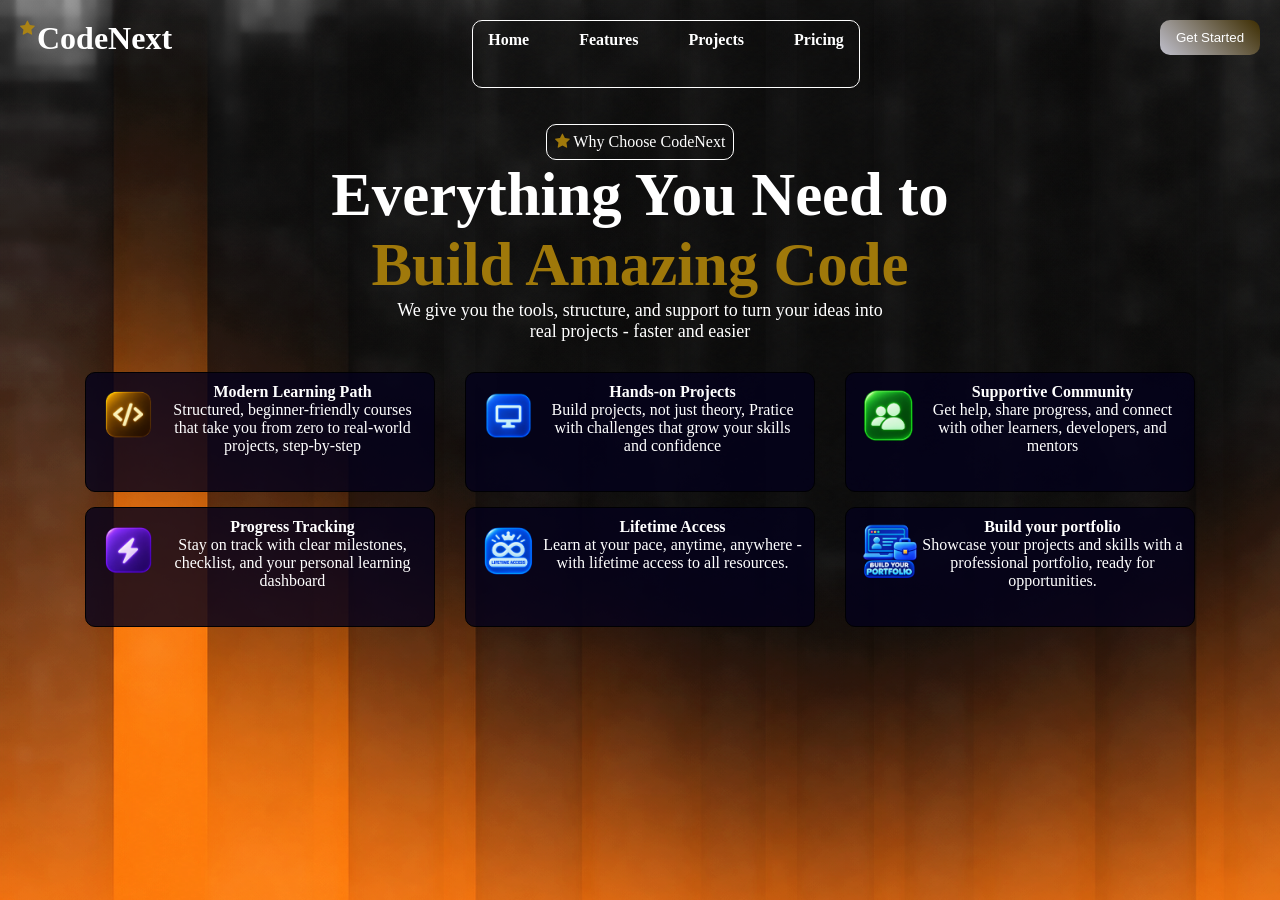
==== feature.html @ 4e63ffae "Update features section" ====
<!DOCTYPE html>
<html lang="en">
<head>
    <meta charset="UTF-8">
    <meta name="viewport" content="width=device-width, initial-scale=1.0">
    <title>Feature</title>
    <link rel="stylesheet" href="https://cdnjs.cloudflare.com/ajax/libs/font-awesome/4.7.0/css/font-awesome.min.css">
    <link rel="stylesheet" href="style1.css">
</head>
<body>
    <div class="container">
        <div class="content">
            <div class="header">
                <div class="left">
                    <i class="fa fa-star" aria-hidden="true"></i><h1>CodeNext</h1>
                </div>
                <div class="middle">
                    <ul>
                        <li><a href="index.html">Home</a></li>
                        <li><a href="feature.html">Features</a></li>
                        <li><a href="#projects">Projects</a></li>
                        <li><a href="#Pricing">Pricing</a></li>
                    </ul>
                </div>
                <div class="right">
                    <button>Get Started</button>
                </div>
            </div>
            <div class="main">
                <div class="top">
                    <span id="design"><i class="fa fa-star" aria-hidden="true"></i> Why Choose CodeNext</span>
                    <div class="heading"><h1>Everything You Need to <span class="design">Build Amazing Code</span></h1></div>
                    <p>We give you the tools, structure, and support to turn your ideas into real projects - faster and easier</p>
                </div>
                <div class="middle">
                    <div class="first">
                        <div class="one">
                            <img src="/img/ico1.png" height="65px" alt="">
                            <div class="in">
                                <h4>Modern Learning Path</h4>
                                <p>Structured, beginner-friendly courses that take you from zero to real-world projects, step-by-step</p>
                            </div>
                        </div>
                        <div class="two">
                            <img src="/img/ico2.png" height="65px" alt="">
                            <div class="in">
                                <h4>Hands-on Projects</h4>
                                <p>Build projects, not just theory, Pratice with challenges that grow your skills and confidence</p>
                            </div>
                        </div>
                        <div class="three">
                            <img src="/img/ico3.png" height="65px" alt="">
                            <div class="in">
                                <h4>Supportive Community</h4>
                                <p>Get help, share progress, and connect with other learners, developers, and mentors</p>
                            </div>
                        </div>
                    </div>
                    <div class="second">
                        <div class="four">
                            <img src="/img/ico4.png" height="65px" alt="">
                            <div class="in">
                                <h4>Progress Tracking</h4>
                                <p>Stay on track with clear milestones, checklist, and your personal learning dashboard</p>
                            </div>
                        </div>
                        <div class="five">
                            <img src="/img/ico5.png" height="65px" alt="">
                            <div class="in">
                                <h4>Lifetime Access</h4>
                                <p>Learn at your pace, anytime, anywhere - with lifetime access to all resources.</p>
                            </div>
                        </div>
                        <div class="six"><img src="/img/ico6.png" height="65px" alt="">
                            <div class="in">
                                <h4>Build your portfolio</h4>
                                <p>Showcase your projects and skills with a professional portfolio, ready for opportunities.</p>
                            </div></div>
                    </div>
                </div>
                <div class="bottom"></div>
            </div>
        </div>
    </div>
</body>
</html>
---- style1.css ----
*{
    margin: 0%;
    padding: 0%;
    box-sizing: border-box;
}
html{
    background-image: url(/img/background.png);
}
.header{
    display: flex;
    justify-content: space-between;
    padding: 20px;
    width: 100%;
    position: fixed;
    top: 0;
    left: 0;
    right: 0;
    height: 12vh;
}
.header .left{
    display: flex;
    gap: 2px;
    color: white;
}
.header .left i{
    color: rgba(185, 139, 10, 0.849);
}
.header .left h1{
    cursor: pointer;
}
.header .middle{
    border: 1px solid white;
    border-radius: 10px;
    padding: 10px;
}
.header .middle ul{
    display: flex;
    gap: 50px;
    margin-left: 5px;
    margin-right: 5px;
}
.header .middle ul li{
    list-style: none;
}
.header .middle ul li a {
    text-decoration: none;
    color: white;
    cursor: pointer;
    font-weight: bold;
    transition: all 0.3s ease-in-out;
}
.header .middle ul li a:hover {
    color: rgba(185, 139, 10, 0.849);
}
.header .right button{
    height: 35px;
    width: 100px;
    border-radius: 10px;
    border: none;
    background: linear-gradient(45deg, rgb(191, 191, 204), rgb(61, 45, 1));
    cursor: pointer;
    transition: all 3ms ease-in-out;
    color: white;
}
.header .right button:hover{
    background: linear-gradient(45deg, rgb(53, 39, 1), rgb(243, 243, 245));
    scale: 1.05;
}
#design{
    border: 1px solid white;
    border-radius: 10px;
    padding: 8px;
    margin-top: 10px;
}
#design i{
    color: rgba(185, 139, 10, 0.849);
}
.main{
    margin-top: 12vh;
    display: flex;
    flex-direction: column;
    justify-content: center;
    align-items: center;
    width: 100%;
    color: white;
    padding: 6px;
}
.main .top{
    display: flex;
    flex-direction: column;
    align-items: center;
    width: 650px;
}
.top .heading h1{
    font-size: 3.8em;
    text-align: center;
}
.design{
    color: rgba(185, 139, 10, 0.849);
}
.main .top p{
    font-size: 18px;
    text-align: center;
    width: 500px;
}
.middle{
    display: flex;
    flex-direction: column;
}
.middle .first{
    margin-top: 30px;
    display: flex;
    gap: 30px;
    align-items: center;
    justify-content: center;
}
.middle .first .one, .middle .first .two, .middle .first .three{
    border: 1px solid rgb(0, 0, 3);
    width: 350px;
    height: 120px;
    border-radius: 10px;
    background-color: rgba(3, 1, 27,0.8);
    display: flex;
    text-align: center;
    padding: 10px;
    cursor: pointer;
    transition: 3ms all ease-in-out;
}
.middle .first .one:hover, .middle .first .two:hover, .middle .first .three:hover{
    scale: 1.05;
}
.middle .second{
    display: flex;
    gap: 30px;
    align-items: center;
    justify-content: center;
    margin-top: 15px;
}
.middle .second .four, .middle .second .five, .middle .second .six{
    border: 1px solid rgb(0, 0, 3);
    width: 350px;
    height: 120px;
    border-radius: 10px;
    background-color: rgba(3, 1, 27,0.8);
    display: flex;
    text-align: center;
    padding: 10px;
    cursor: pointer;
}
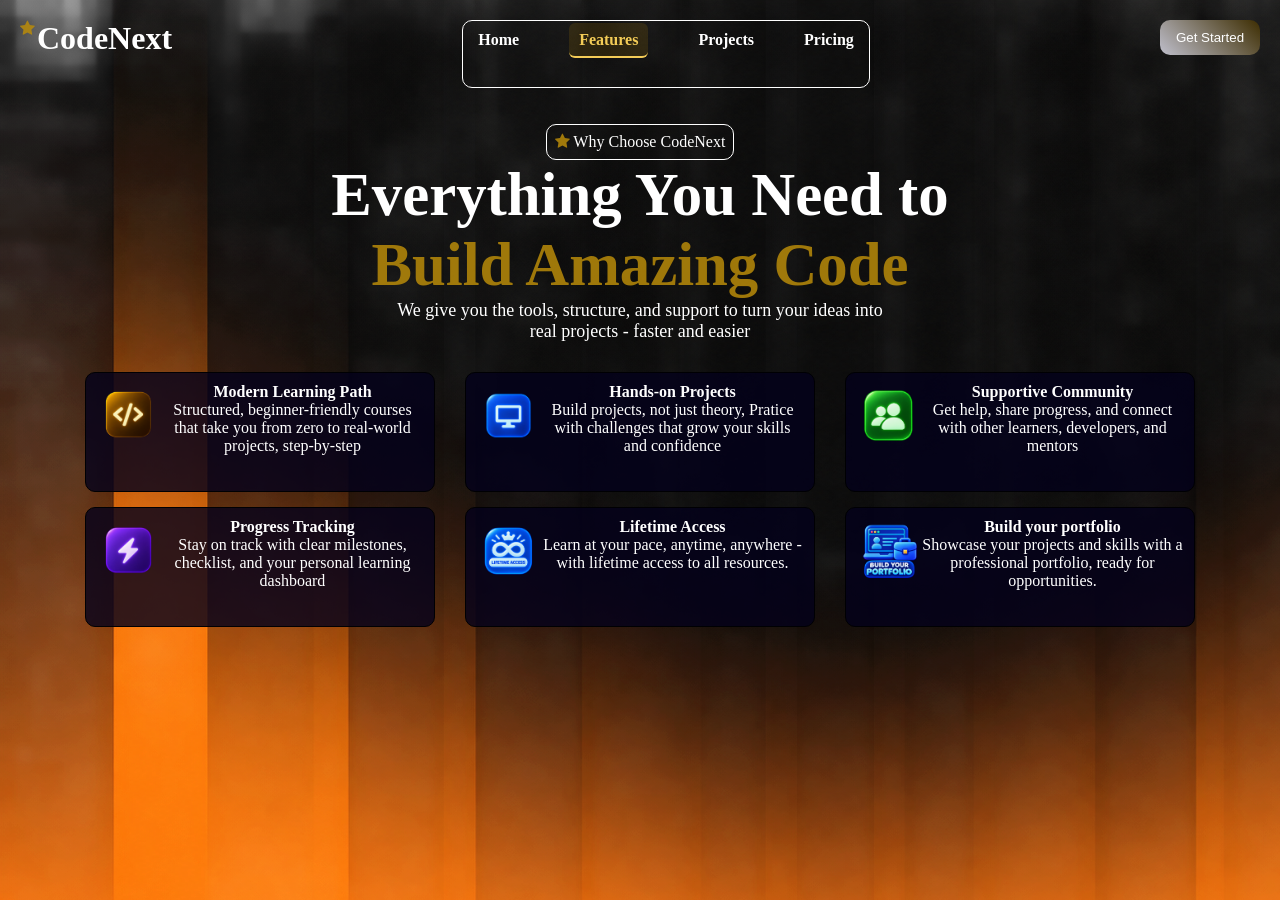
==== commit c88dbeb1: "made the active state" ====
--- a/feature.html
+++ b/feature.html
@@ -1,86 +1,121 @@
-<!DOCTYPE html>
+<!doctype html>
 <html lang="en">
-<head>
-    <meta charset="UTF-8">
-    <meta name="viewport" content="width=device-width, initial-scale=1.0">
-    <title>Feature</title>
-    <link rel="stylesheet" href="https://cdnjs.cloudflare.com/ajax/libs/font-awesome/4.7.0/css/font-awesome.min.css">
-    <link rel="stylesheet" href="style1.css">
-</head>
-<body>
+  <head>
+    <meta charset="UTF-8" />
+    <meta name="viewport" content="width=device-width, initial-scale=1.0" />
+    <title>CodeNext</title>
+    <link
+      rel="stylesheet"
+      href="https://cdnjs.cloudflare.com/ajax/libs/font-awesome/4.7.0/css/font-awesome.min.css"
+    />
+    <link rel="stylesheet" href="feature.css" />
+  </head>
+  <body>
     <div class="container">
-        <div class="content">
-            <div class="header">
-                <div class="left">
-                    <i class="fa fa-star" aria-hidden="true"></i><h1>CodeNext</h1>
+      <div class="content">
+        <div class="header">
+          <div class="left">
+            <i class="fa fa-star" aria-hidden="true"></i>
+            <h1>CodeNext</h1>
+          </div>
+          <div class="middle">
+            <ul>
+              <li><a href="index.html">Home</a></li>
+              <li><a href="feature.html" class="active">Features</a></li>
+              <li><a href="#projects">Projects</a></li>
+              <li><a href="#Pricing">Pricing</a></li>
+            </ul>
+          </div>
+          <div class="right">
+            <button>Get Started</button>
+          </div>
+        </div>
+        <div class="main">
+          <div class="top">
+            <span id="design"
+              ><i class="fa fa-star" aria-hidden="true"></i> Why Choose
+              CodeNext</span
+            >
+            <div class="heading">
+              <h1>
+                Everything You Need to
+                <span class="design">Build Amazing Code</span>
+              </h1>
+            </div>
+            <p>
+              We give you the tools, structure, and support to turn your ideas
+              into real projects - faster and easier
+            </p>
+          </div>
+          <div class="middle">
+            <div class="first">
+              <div class="one">
+                <img src="/img/ico1.png" height="65px" alt="" />
+                <div class="in">
+                  <h4>Modern Learning Path</h4>
+                  <p>
+                    Structured, beginner-friendly courses that take you from
+                    zero to real-world projects, step-by-step
+                  </p>
                 </div>
-                <div class="middle">
-                    <ul>
-                        <li><a href="index.html">Home</a></li>
-                        <li><a href="feature.html">Features</a></li>
-                        <li><a href="#projects">Projects</a></li>
-                        <li><a href="#Pricing">Pricing</a></li>
-                    </ul>
+              </div>
+              <div class="two">
+                <img src="/img/ico2.png" height="65px" alt="" />
+                <div class="in">
+                  <h4>Hands-on Projects</h4>
+                  <p>
+                    Build projects, not just theory, Pratice with challenges
+                    that grow your skills and confidence
+                  </p>
                 </div>
-                <div class="right">
-                    <button>Get Started</button>
+              </div>
+              <div class="three">
+                <img src="/img/ico3.png" height="65px" alt="" />
+                <div class="in">
+                  <h4>Supportive Community</h4>
+                  <p>
+                    Get help, share progress, and connect with other learners,
+                    developers, and mentors
+                  </p>
                 </div>
+              </div>
             </div>
-            <div class="main">
-                <div class="top">
-                    <span id="design"><i class="fa fa-star" aria-hidden="true"></i> Why Choose CodeNext</span>
-                    <div class="heading"><h1>Everything You Need to <span class="design">Build Amazing Code</span></h1></div>
-                    <p>We give you the tools, structure, and support to turn your ideas into real projects - faster and easier</p>
+            <div class="second">
+              <div class="four">
+                <img src="/img/ico4.png" height="65px" alt="" />
+                <div class="in">
+                  <h4>Progress Tracking</h4>
+                  <p>
+                    Stay on track with clear milestones, checklist, and your
+                    personal learning dashboard
+                  </p>
                 </div>
-                <div class="middle">
-                    <div class="first">
-                        <div class="one">
-                            <img src="/img/ico1.png" height="65px" alt="">
-                            <div class="in">
-                                <h4>Modern Learning Path</h4>
-                                <p>Structured, beginner-friendly courses that take you from zero to real-world projects, step-by-step</p>
-                            </div>
-                        </div>
-                        <div class="two">
-                            <img src="/img/ico2.png" height="65px" alt="">
-                            <div class="in">
-                                <h4>Hands-on Projects</h4>
-                                <p>Build projects, not just theory, Pratice with challenges that grow your skills and confidence</p>
-                            </div>
-                        </div>
-                        <div class="three">
-                            <img src="/img/ico3.png" height="65px" alt="">
-                            <div class="in">
-                                <h4>Supportive Community</h4>
-                                <p>Get help, share progress, and connect with other learners, developers, and mentors</p>
-                            </div>
-                        </div>
-                    </div>
-                    <div class="second">
-                        <div class="four">
-                            <img src="/img/ico4.png" height="65px" alt="">
-                            <div class="in">
-                                <h4>Progress Tracking</h4>
-                                <p>Stay on track with clear milestones, checklist, and your personal learning dashboard</p>
-                            </div>
-                        </div>
-                        <div class="five">
-                            <img src="/img/ico5.png" height="65px" alt="">
-                            <div class="in">
-                                <h4>Lifetime Access</h4>
-                                <p>Learn at your pace, anytime, anywhere - with lifetime access to all resources.</p>
-                            </div>
-                        </div>
-                        <div class="six"><img src="/img/ico6.png" height="65px" alt="">
-                            <div class="in">
-                                <h4>Build your portfolio</h4>
-                                <p>Showcase your projects and skills with a professional portfolio, ready for opportunities.</p>
-                            </div></div>
-                    </div>
+              </div>
+              <div class="five">
+                <img src="/img/ico5.png" height="65px" alt="" />
+                <div class="in">
+                  <h4>Lifetime Access</h4>
+                  <p>
+                    Learn at your pace, anytime, anywhere - with lifetime access
+                    to all resources.
+                  </p>
                 </div>
-                <div class="bottom"></div>
+              </div>
+              <div class="six">
+                <img src="/img/ico6.png" height="65px" alt="" />
+                <div class="in">
+                  <h4>Build your portfolio</h4>
+                  <p>
+                    Showcase your projects and skills with a professional
+                    portfolio, ready for opportunities.
+                  </p>
+                </div>
+              </div>
             </div>
+          </div>
+          <div class="bottom"></div>
         </div>
+      </div>
     </div>
-</body>
-</html>+  </body>
+</html>
--- a/feature.css
+++ b/feature.css
@@ -0,0 +1,194 @@
+* {
+    margin: 0%;
+    padding: 0%;
+    box-sizing: border-box;
+}
+
+html {
+    background-image: url(/img/background.png);
+}
+
+.header {
+    display: flex;
+    justify-content: space-between;
+    padding: 20px;
+    width: 100%;
+    position: fixed;
+    top: 0;
+    left: 0;
+    right: 0;
+    height: 12vh;
+}
+
+.header .left {
+    display: flex;
+    gap: 2px;
+    color: white;
+}
+
+.header .left i {
+    color: rgba(185, 139, 10, 0.849);
+}
+
+.header .left h1 {
+    cursor: pointer;
+}
+
+.header .middle {
+    border: 1px solid white;
+    border-radius: 10px;
+    padding: 10px;
+}
+
+.header .middle ul {
+    display: flex;
+    gap: 50px;
+    margin-left: 5px;
+    margin-right: 5px;
+}
+
+.header .middle ul li {
+    list-style: none;
+}
+
+.header .middle ul li a {
+    text-decoration: none;
+    color: white;
+    cursor: pointer;
+    font-weight: bold;
+    transition: all 0.3s ease-in-out;
+}
+
+.header .middle ul li a:hover {
+    color: rgba(185, 139, 10, 0.849);
+}
+
+.header .middle ul li a.active {
+    color: rgba(255, 214, 92, 0.95);
+    background-color: rgba(185, 139, 10, 0.16);
+    border-bottom: 2px solid rgba(255, 214, 92, 0.95);
+    border-radius: 6px;
+    padding: 8px 10px;
+}
+
+.header .right button {
+    height: 35px;
+    width: 100px;
+    border-radius: 10px;
+    border: none;
+    background: linear-gradient(45deg, rgb(191, 191, 204), rgb(61, 45, 1));
+    cursor: pointer;
+    transition: all 3ms ease-in-out;
+    color: white;
+}
+
+.header .right button:hover {
+    background: linear-gradient(45deg, rgb(53, 39, 1), rgb(243, 243, 245));
+    scale: 1.05;
+}
+
+#design {
+    border: 1px solid white;
+    border-radius: 10px;
+    padding: 8px;
+    margin-top: 10px;
+}
+
+#design i {
+    color: rgba(185, 139, 10, 0.849);
+}
+
+.main {
+    margin-top: 12vh;
+    display: flex;
+    flex-direction: column;
+    justify-content: center;
+    align-items: center;
+    width: 100%;
+    color: white;
+    padding: 6px;
+}
+
+.main .top {
+    display: flex;
+    flex-direction: column;
+    align-items: center;
+    width: 650px;
+}
+
+.top .heading h1 {
+    font-size: 3.8em;
+    text-align: center;
+}
+
+.design {
+    color: rgba(185, 139, 10, 0.849);
+}
+
+.main .top p {
+    font-size: 18px;
+    text-align: center;
+    width: 500px;
+}
+
+.middle {
+    display: flex;
+    flex-direction: column;
+}
+
+.middle .first {
+    margin-top: 30px;
+    display: flex;
+    gap: 30px;
+    align-items: center;
+    justify-content: center;
+}
+
+.middle .first .one,
+.middle .first .two,
+.middle .first .three {
+    border: 1px solid rgb(0, 0, 3);
+    width: 350px;
+    height: 120px;
+    border-radius: 10px;
+    background-color: rgba(3, 1, 27, 0.8);
+    display: flex;
+    text-align: center;
+    padding: 10px;
+    cursor: pointer;
+    transition: 3ms all ease-in-out;
+}
+
+.middle .first .one:hover,
+.middle .first .two:hover,
+.middle .first .three:hover {
+    scale: 1.05;
+}
+
+.middle .second {
+    display: flex;
+    gap: 30px;
+    align-items: center;
+    justify-content: center;
+    margin-top: 15px;
+}
+
+.middle .second .four,
+.middle .second .five,
+.middle .second .six {
+    border: 1px solid rgb(0, 0, 3);
+    width: 350px;
+    height: 120px;
+    border-radius: 10px;
+    background-color: rgba(3, 1, 27, 0.8);
+    display: flex;
+    text-align: center;
+    padding: 10px;
+    cursor: pointer;
+}
+
+.middle .second .four:hover,
+.middle .second .five:hover,
+.middle .second .six:hover {
+    scale: 1.05;
+}
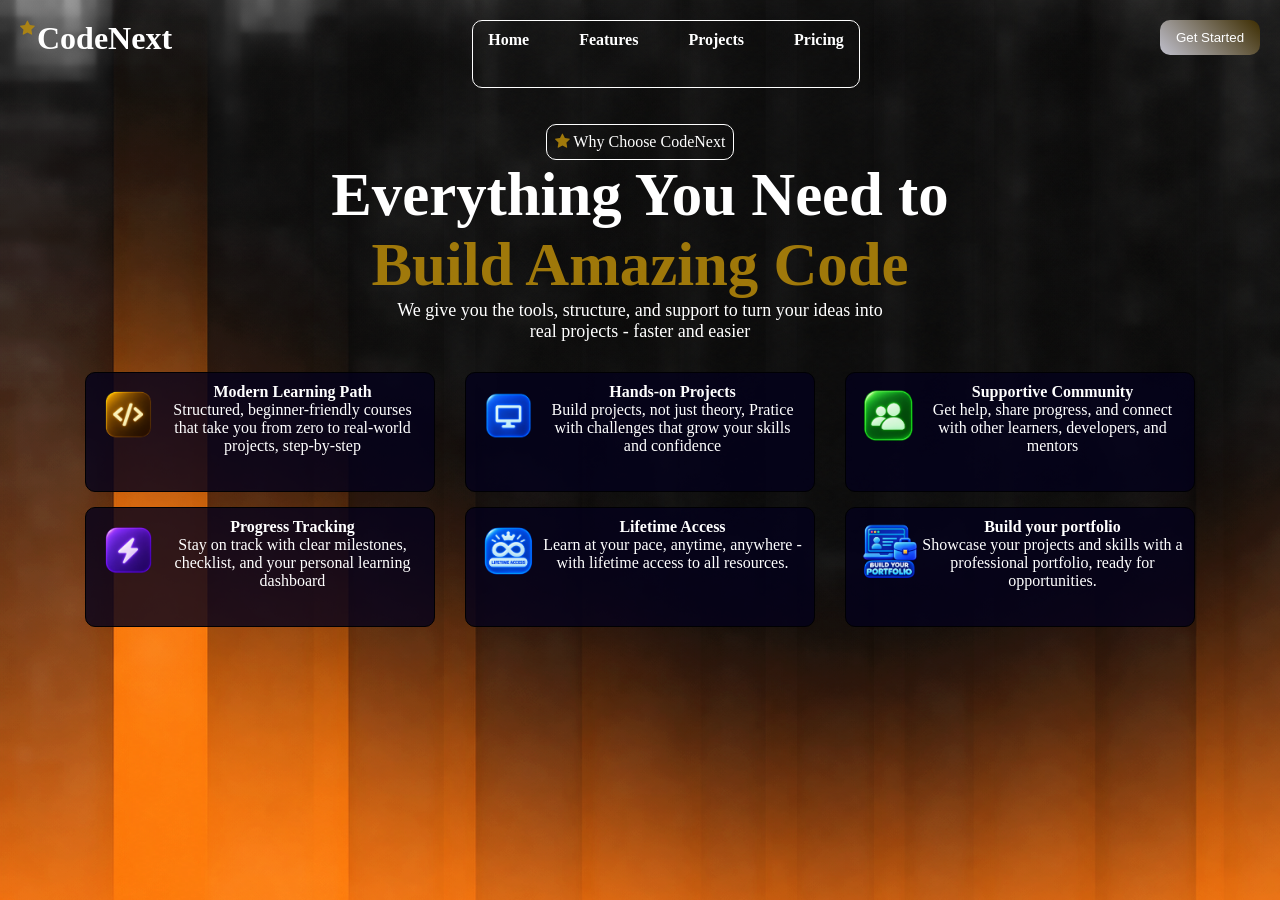
==== commit a956cf48: "Save latest changes" ====
--- a/feature.html
+++ b/feature.html
@@ -1,121 +1,86 @@
-<!doctype html>
+<!DOCTYPE html>
 <html lang="en">
-  <head>
-    <meta charset="UTF-8" />
-    <meta name="viewport" content="width=device-width, initial-scale=1.0" />
+<head>
+    <meta charset="UTF-8">
+    <meta name="viewport" content="width=device-width, initial-scale=1.0">
     <title>CodeNext</title>
-    <link
-      rel="stylesheet"
-      href="https://cdnjs.cloudflare.com/ajax/libs/font-awesome/4.7.0/css/font-awesome.min.css"
-    />
-    <link rel="stylesheet" href="feature.css" />
-  </head>
-  <body>
+    <link rel="stylesheet" href="https://cdnjs.cloudflare.com/ajax/libs/font-awesome/4.7.0/css/font-awesome.min.css">
+    <link rel="stylesheet" href="feature.css">
+</head>
+<body>
     <div class="container">
-      <div class="content">
-        <div class="header">
-          <div class="left">
-            <i class="fa fa-star" aria-hidden="true"></i>
-            <h1>CodeNext</h1>
-          </div>
-          <div class="middle">
-            <ul>
-              <li><a href="index.html">Home</a></li>
-              <li><a href="feature.html" class="active">Features</a></li>
-              <li><a href="#projects">Projects</a></li>
-              <li><a href="#Pricing">Pricing</a></li>
-            </ul>
-          </div>
-          <div class="right">
-            <button>Get Started</button>
-          </div>
+        <div class="content">
+            <div class="header">
+                <div class="left">
+                    <i class="fa fa-star" aria-hidden="true"></i><h1>CodeNext</h1>
+                </div>
+                <div class="middle">
+                    <ul>
+                        <li><a href="index.html">Home</a></li>
+                        <li><a href="feature.html">Features</a></li>
+                        <li><a href="projects.html">Projects</a></li>
+                        <li><a href="#Pricing">Pricing</a></li>
+                    </ul>
+                </div>
+                <div class="right">
+                    <button>Get Started</button>
+                </div>
+            </div>
+            <div class="main">
+                <div class="top">
+                    <span id="design"><i class="fa fa-star" aria-hidden="true"></i> Why Choose CodeNext</span>
+                    <div class="heading"><h1>Everything You Need to <span class="design">Build Amazing Code</span></h1></div>
+                    <p>We give you the tools, structure, and support to turn your ideas into real projects - faster and easier</p>
+                </div>
+                <div class="middle">
+                    <div class="first">
+                        <div class="one">
+                            <img src="/img/ico1.png" height="65px" alt="">
+                            <div class="in">
+                                <h4>Modern Learning Path</h4>
+                                <p>Structured, beginner-friendly courses that take you from zero to real-world projects, step-by-step</p>
+                            </div>
+                        </div>
+                        <div class="two">
+                            <img src="/img/ico2.png" height="65px" alt="">
+                            <div class="in">
+                                <h4>Hands-on Projects</h4>
+                                <p>Build projects, not just theory, Pratice with challenges that grow your skills and confidence</p>
+                            </div>
+                        </div>
+                        <div class="three">
+                            <img src="/img/ico3.png" height="65px" alt="">
+                            <div class="in">
+                                <h4>Supportive Community</h4>
+                                <p>Get help, share progress, and connect with other learners, developers, and mentors</p>
+                            </div>
+                        </div>
+                    </div>
+                    <div class="second">
+                        <div class="four">
+                            <img src="/img/ico4.png" height="65px" alt="">
+                            <div class="in">
+                                <h4>Progress Tracking</h4>
+                                <p>Stay on track with clear milestones, checklist, and your personal learning dashboard</p>
+                            </div>
+                        </div>
+                        <div class="five">
+                            <img src="/img/ico5.png" height="65px" alt="">
+                            <div class="in">
+                                <h4>Lifetime Access</h4>
+                                <p>Learn at your pace, anytime, anywhere - with lifetime access to all resources.</p>
+                            </div>
+                        </div>
+                        <div class="six"><img src="/img/ico6.png" height="65px" alt="">
+                            <div class="in">
+                                <h4>Build your portfolio</h4>
+                                <p>Showcase your projects and skills with a professional portfolio, ready for opportunities.</p>
+                            </div></div>
+                    </div>
+                </div>
+                <div class="bottom"></div>
+            </div>
         </div>
-        <div class="main">
-          <div class="top">
-            <span id="design"
-              ><i class="fa fa-star" aria-hidden="true"></i> Why Choose
-              CodeNext</span
-            >
-            <div class="heading">
-              <h1>
-                Everything You Need to
-                <span class="design">Build Amazing Code</span>
-              </h1>
-            </div>
-            <p>
-              We give you the tools, structure, and support to turn your ideas
-              into real projects - faster and easier
-            </p>
-          </div>
-          <div class="middle">
-            <div class="first">
-              <div class="one">
-                <img src="/img/ico1.png" height="65px" alt="" />
-                <div class="in">
-                  <h4>Modern Learning Path</h4>
-                  <p>
-                    Structured, beginner-friendly courses that take you from
-                    zero to real-world projects, step-by-step
-                  </p>
-                </div>
-              </div>
-              <div class="two">
-                <img src="/img/ico2.png" height="65px" alt="" />
-                <div class="in">
-                  <h4>Hands-on Projects</h4>
-                  <p>
-                    Build projects, not just theory, Pratice with challenges
-                    that grow your skills and confidence
-                  </p>
-                </div>
-              </div>
-              <div class="three">
-                <img src="/img/ico3.png" height="65px" alt="" />
-                <div class="in">
-                  <h4>Supportive Community</h4>
-                  <p>
-                    Get help, share progress, and connect with other learners,
-                    developers, and mentors
-                  </p>
-                </div>
-              </div>
-            </div>
-            <div class="second">
-              <div class="four">
-                <img src="/img/ico4.png" height="65px" alt="" />
-                <div class="in">
-                  <h4>Progress Tracking</h4>
-                  <p>
-                    Stay on track with clear milestones, checklist, and your
-                    personal learning dashboard
-                  </p>
-                </div>
-              </div>
-              <div class="five">
-                <img src="/img/ico5.png" height="65px" alt="" />
-                <div class="in">
-                  <h4>Lifetime Access</h4>
-                  <p>
-                    Learn at your pace, anytime, anywhere - with lifetime access
-                    to all resources.
-                  </p>
-                </div>
-              </div>
-              <div class="six">
-                <img src="/img/ico6.png" height="65px" alt="" />
-                <div class="in">
-                  <h4>Build your portfolio</h4>
-                  <p>
-                    Showcase your projects and skills with a professional
-                    portfolio, ready for opportunities.
-                  </p>
-                </div>
-              </div>
-            </div>
-          </div>
-          <div class="bottom"></div>
-        </div>
-      </div>
     </div>
-  </body>
-</html>
+</body>
+</html>
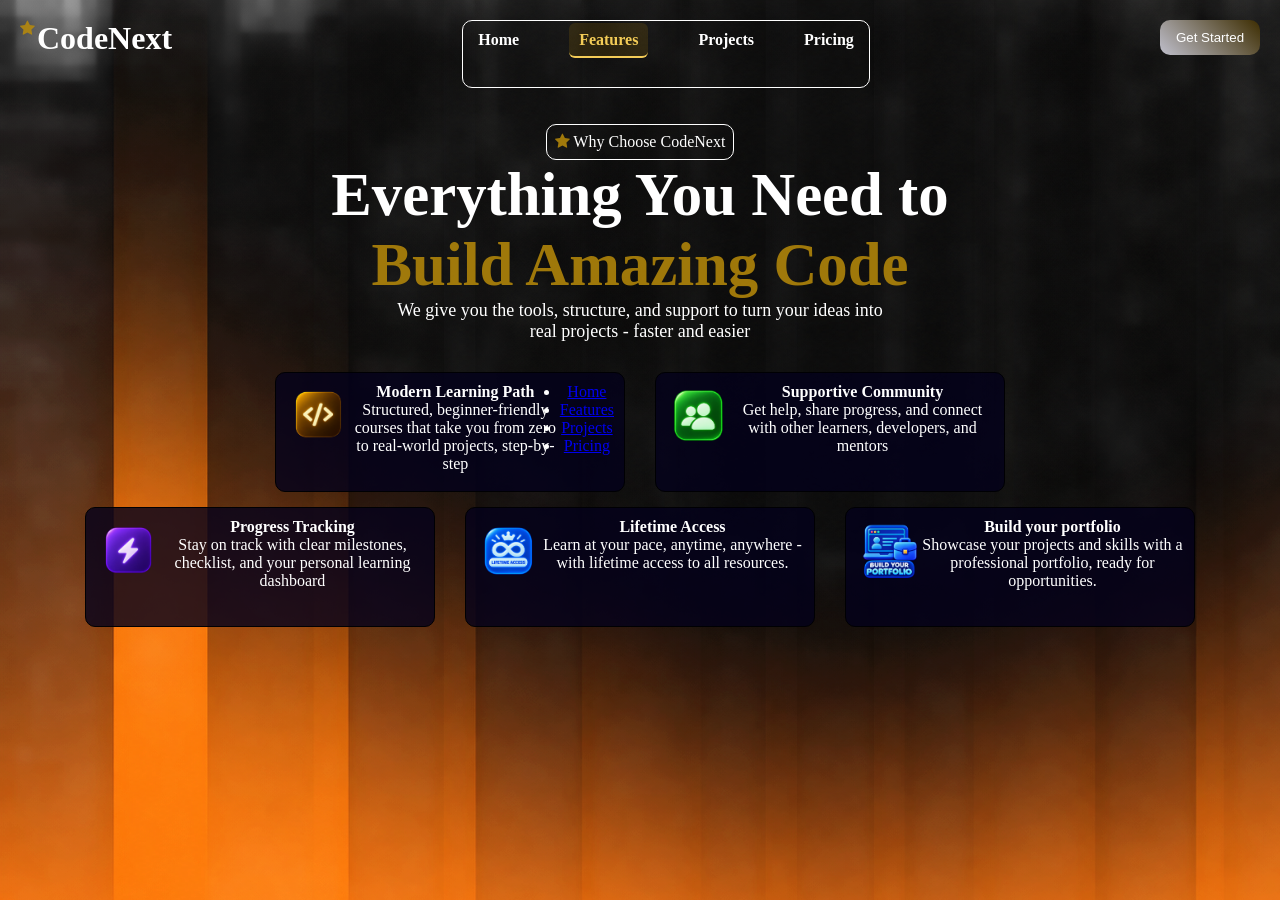
==== commit 9ae1ad36: "Merge branch 'main' into my-feature-branch" ====
--- a/feature.html
+++ b/feature.html
@@ -1,18 +1,62 @@
-<!DOCTYPE html>
+<!doctype html>
 <html lang="en">
-<head>
-    <meta charset="UTF-8">
-    <meta name="viewport" content="width=device-width, initial-scale=1.0">
+  <head>
+    <meta charset="UTF-8" />
+    <meta name="viewport" content="width=device-width, initial-scale=1.0" />
     <title>CodeNext</title>
-    <link rel="stylesheet" href="https://cdnjs.cloudflare.com/ajax/libs/font-awesome/4.7.0/css/font-awesome.min.css">
-    <link rel="stylesheet" href="feature.css">
-</head>
-<body>
+    <link
+      rel="stylesheet"
+      href="https://cdnjs.cloudflare.com/ajax/libs/font-awesome/4.7.0/css/font-awesome.min.css"
+    />
+    <link rel="stylesheet" href="feature.css" />
+  </head>
+  <body>
     <div class="container">
-        <div class="content">
-            <div class="header">
-                <div class="left">
-                    <i class="fa fa-star" aria-hidden="true"></i><h1>CodeNext</h1>
+      <div class="content">
+        <div class="header">
+          <div class="left">
+            <i class="fa fa-star" aria-hidden="true"></i>
+            <h1>CodeNext</h1>
+          </div>
+          <div class="middle">
+            <ul>
+              <li><a href="index.html">Home</a></li>
+              <li><a href="feature.html" class="active">Features</a></li>
+              <li><a href="#projects">Projects</a></li>
+              <li><a href="#Pricing">Pricing</a></li>
+            </ul>
+          </div>
+          <div class="right">
+            <button>Get Started</button>
+          </div>
+        </div>
+        <div class="main">
+          <div class="top">
+            <span id="design"
+              ><i class="fa fa-star" aria-hidden="true"></i> Why Choose
+              CodeNext</span
+            >
+            <div class="heading">
+              <h1>
+                Everything You Need to
+                <span class="design">Build Amazing Code</span>
+              </h1>
+            </div>
+            <p>
+              We give you the tools, structure, and support to turn your ideas
+              into real projects - faster and easier
+            </p>
+          </div>
+          <div class="middle">
+            <div class="first">
+              <div class="one">
+                <img src="/img/ico1.png" height="65px" alt="" />
+                <div class="in">
+                  <h4>Modern Learning Path</h4>
+                  <p>
+                    Structured, beginner-friendly courses that take you from
+                    zero to real-world projects, step-by-step
+                  </p>
                 </div>
                 <div class="middle">
                     <ul>
@@ -22,65 +66,54 @@
                         <li><a href="#Pricing">Pricing</a></li>
                     </ul>
                 </div>
-                <div class="right">
-                    <button>Get Started</button>
+              </div>
+              <div class="three">
+                <img src="/img/ico3.png" height="65px" alt="" />
+                <div class="in">
+                  <h4>Supportive Community</h4>
+                  <p>
+                    Get help, share progress, and connect with other learners,
+                    developers, and mentors
+                  </p>
                 </div>
+              </div>
             </div>
-            <div class="main">
-                <div class="top">
-                    <span id="design"><i class="fa fa-star" aria-hidden="true"></i> Why Choose CodeNext</span>
-                    <div class="heading"><h1>Everything You Need to <span class="design">Build Amazing Code</span></h1></div>
-                    <p>We give you the tools, structure, and support to turn your ideas into real projects - faster and easier</p>
+            <div class="second">
+              <div class="four">
+                <img src="/img/ico4.png" height="65px" alt="" />
+                <div class="in">
+                  <h4>Progress Tracking</h4>
+                  <p>
+                    Stay on track with clear milestones, checklist, and your
+                    personal learning dashboard
+                  </p>
                 </div>
-                <div class="middle">
-                    <div class="first">
-                        <div class="one">
-                            <img src="/img/ico1.png" height="65px" alt="">
-                            <div class="in">
-                                <h4>Modern Learning Path</h4>
-                                <p>Structured, beginner-friendly courses that take you from zero to real-world projects, step-by-step</p>
-                            </div>
-                        </div>
-                        <div class="two">
-                            <img src="/img/ico2.png" height="65px" alt="">
-                            <div class="in">
-                                <h4>Hands-on Projects</h4>
-                                <p>Build projects, not just theory, Pratice with challenges that grow your skills and confidence</p>
-                            </div>
-                        </div>
-                        <div class="three">
-                            <img src="/img/ico3.png" height="65px" alt="">
-                            <div class="in">
-                                <h4>Supportive Community</h4>
-                                <p>Get help, share progress, and connect with other learners, developers, and mentors</p>
-                            </div>
-                        </div>
-                    </div>
-                    <div class="second">
-                        <div class="four">
-                            <img src="/img/ico4.png" height="65px" alt="">
-                            <div class="in">
-                                <h4>Progress Tracking</h4>
-                                <p>Stay on track with clear milestones, checklist, and your personal learning dashboard</p>
-                            </div>
-                        </div>
-                        <div class="five">
-                            <img src="/img/ico5.png" height="65px" alt="">
-                            <div class="in">
-                                <h4>Lifetime Access</h4>
-                                <p>Learn at your pace, anytime, anywhere - with lifetime access to all resources.</p>
-                            </div>
-                        </div>
-                        <div class="six"><img src="/img/ico6.png" height="65px" alt="">
-                            <div class="in">
-                                <h4>Build your portfolio</h4>
-                                <p>Showcase your projects and skills with a professional portfolio, ready for opportunities.</p>
-                            </div></div>
-                    </div>
+              </div>
+              <div class="five">
+                <img src="/img/ico5.png" height="65px" alt="" />
+                <div class="in">
+                  <h4>Lifetime Access</h4>
+                  <p>
+                    Learn at your pace, anytime, anywhere - with lifetime access
+                    to all resources.
+                  </p>
                 </div>
-                <div class="bottom"></div>
+              </div>
+              <div class="six">
+                <img src="/img/ico6.png" height="65px" alt="" />
+                <div class="in">
+                  <h4>Build your portfolio</h4>
+                  <p>
+                    Showcase your projects and skills with a professional
+                    portfolio, ready for opportunities.
+                  </p>
+                </div>
+              </div>
             </div>
+          </div>
+          <div class="bottom"></div>
         </div>
+      </div>
     </div>
-</body>
-</html>+  </body>
+</html>
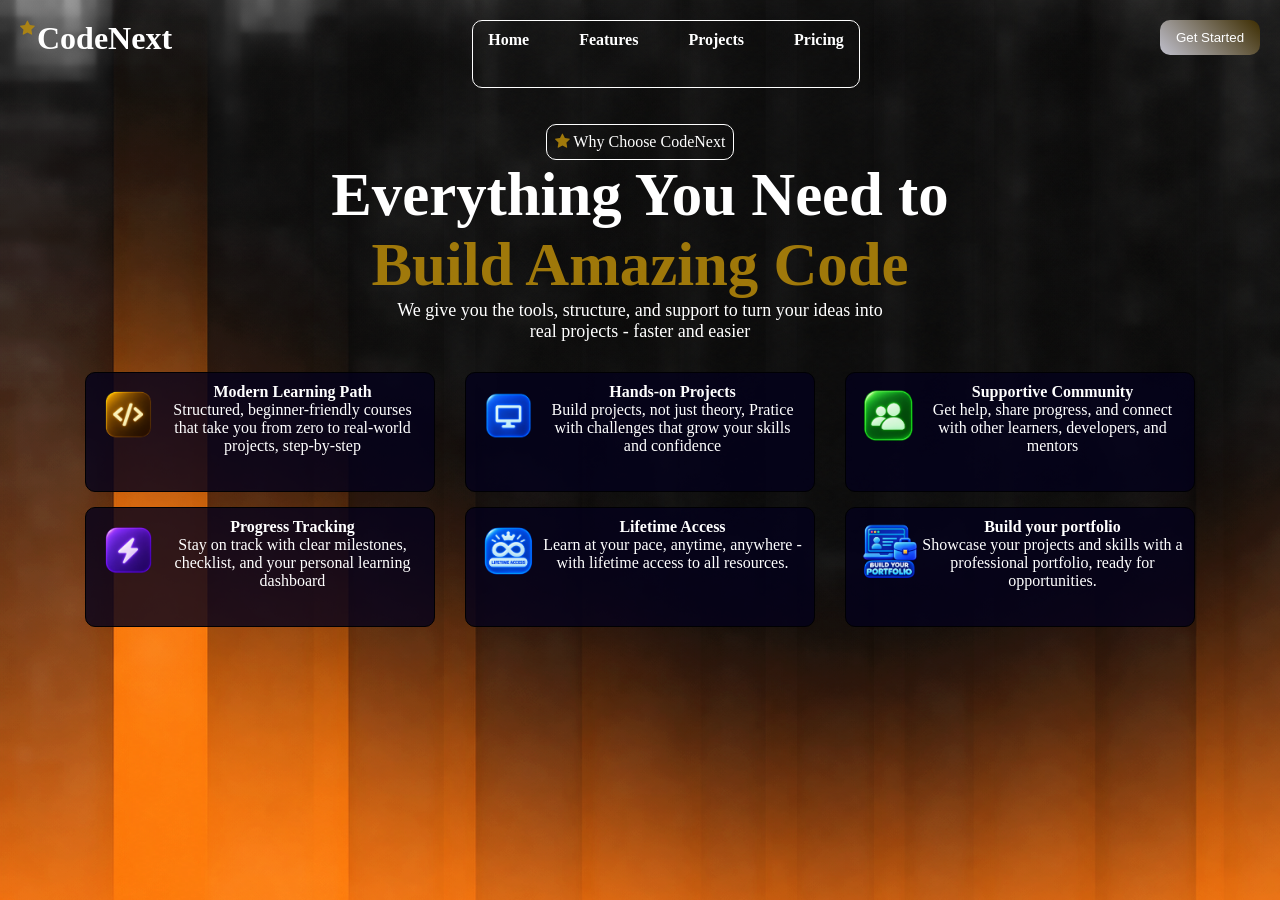
==== commit 32d35b31: "Restore project state" ====
--- a/feature.html
+++ b/feature.html
@@ -1,62 +1,18 @@
-<!doctype html>
+<!DOCTYPE html>
 <html lang="en">
-  <head>
-    <meta charset="UTF-8" />
-    <meta name="viewport" content="width=device-width, initial-scale=1.0" />
+<head>
+    <meta charset="UTF-8">
+    <meta name="viewport" content="width=device-width, initial-scale=1.0">
     <title>CodeNext</title>
-    <link
-      rel="stylesheet"
-      href="https://cdnjs.cloudflare.com/ajax/libs/font-awesome/4.7.0/css/font-awesome.min.css"
-    />
-    <link rel="stylesheet" href="feature.css" />
-  </head>
-  <body>
+    <link rel="stylesheet" href="https://cdnjs.cloudflare.com/ajax/libs/font-awesome/4.7.0/css/font-awesome.min.css">
+    <link rel="stylesheet" href="feature.css">
+</head>
+<body>
     <div class="container">
-      <div class="content">
-        <div class="header">
-          <div class="left">
-            <i class="fa fa-star" aria-hidden="true"></i>
-            <h1>CodeNext</h1>
-          </div>
-          <div class="middle">
-            <ul>
-              <li><a href="index.html">Home</a></li>
-              <li><a href="feature.html" class="active">Features</a></li>
-              <li><a href="#projects">Projects</a></li>
-              <li><a href="#Pricing">Pricing</a></li>
-            </ul>
-          </div>
-          <div class="right">
-            <button>Get Started</button>
-          </div>
-        </div>
-        <div class="main">
-          <div class="top">
-            <span id="design"
-              ><i class="fa fa-star" aria-hidden="true"></i> Why Choose
-              CodeNext</span
-            >
-            <div class="heading">
-              <h1>
-                Everything You Need to
-                <span class="design">Build Amazing Code</span>
-              </h1>
-            </div>
-            <p>
-              We give you the tools, structure, and support to turn your ideas
-              into real projects - faster and easier
-            </p>
-          </div>
-          <div class="middle">
-            <div class="first">
-              <div class="one">
-                <img src="/img/ico1.png" height="65px" alt="" />
-                <div class="in">
-                  <h4>Modern Learning Path</h4>
-                  <p>
-                    Structured, beginner-friendly courses that take you from
-                    zero to real-world projects, step-by-step
-                  </p>
+        <div class="content">
+            <div class="header">
+                <div class="left">
+                    <i class="fa fa-star" aria-hidden="true"></i><h1>CodeNext</h1>
                 </div>
                 <div class="middle">
                     <ul>
@@ -66,54 +22,65 @@
                         <li><a href="#Pricing">Pricing</a></li>
                     </ul>
                 </div>
-              </div>
-              <div class="three">
-                <img src="/img/ico3.png" height="65px" alt="" />
-                <div class="in">
-                  <h4>Supportive Community</h4>
-                  <p>
-                    Get help, share progress, and connect with other learners,
-                    developers, and mentors
-                  </p>
+                <div class="right">
+                    <button>Get Started</button>
                 </div>
-              </div>
             </div>
-            <div class="second">
-              <div class="four">
-                <img src="/img/ico4.png" height="65px" alt="" />
-                <div class="in">
-                  <h4>Progress Tracking</h4>
-                  <p>
-                    Stay on track with clear milestones, checklist, and your
-                    personal learning dashboard
-                  </p>
+            <div class="main">
+                <div class="top">
+                    <span id="design"><i class="fa fa-star" aria-hidden="true"></i> Why Choose CodeNext</span>
+                    <div class="heading"><h1>Everything You Need to <span class="design">Build Amazing Code</span></h1></div>
+                    <p>We give you the tools, structure, and support to turn your ideas into real projects - faster and easier</p>
                 </div>
-              </div>
-              <div class="five">
-                <img src="/img/ico5.png" height="65px" alt="" />
-                <div class="in">
-                  <h4>Lifetime Access</h4>
-                  <p>
-                    Learn at your pace, anytime, anywhere - with lifetime access
-                    to all resources.
-                  </p>
+                <div class="middle">
+                    <div class="first">
+                        <div class="one">
+                            <img src="/img/ico1.png" height="65px" alt="">
+                            <div class="in">
+                                <h4>Modern Learning Path</h4>
+                                <p>Structured, beginner-friendly courses that take you from zero to real-world projects, step-by-step</p>
+                            </div>
+                        </div>
+                        <div class="two">
+                            <img src="/img/ico2.png" height="65px" alt="">
+                            <div class="in">
+                                <h4>Hands-on Projects</h4>
+                                <p>Build projects, not just theory, Pratice with challenges that grow your skills and confidence</p>
+                            </div>
+                        </div>
+                        <div class="three">
+                            <img src="/img/ico3.png" height="65px" alt="">
+                            <div class="in">
+                                <h4>Supportive Community</h4>
+                                <p>Get help, share progress, and connect with other learners, developers, and mentors</p>
+                            </div>
+                        </div>
+                    </div>
+                    <div class="second">
+                        <div class="four">
+                            <img src="/img/ico4.png" height="65px" alt="">
+                            <div class="in">
+                                <h4>Progress Tracking</h4>
+                                <p>Stay on track with clear milestones, checklist, and your personal learning dashboard</p>
+                            </div>
+                        </div>
+                        <div class="five">
+                            <img src="/img/ico5.png" height="65px" alt="">
+                            <div class="in">
+                                <h4>Lifetime Access</h4>
+                                <p>Learn at your pace, anytime, anywhere - with lifetime access to all resources.</p>
+                            </div>
+                        </div>
+                        <div class="six"><img src="/img/ico6.png" height="65px" alt="">
+                            <div class="in">
+                                <h4>Build your portfolio</h4>
+                                <p>Showcase your projects and skills with a professional portfolio, ready for opportunities.</p>
+                            </div></div>
+                    </div>
                 </div>
-              </div>
-              <div class="six">
-                <img src="/img/ico6.png" height="65px" alt="" />
-                <div class="in">
-                  <h4>Build your portfolio</h4>
-                  <p>
-                    Showcase your projects and skills with a professional
-                    portfolio, ready for opportunities.
-                  </p>
-                </div>
-              </div>
+                <div class="bottom"></div>
             </div>
-          </div>
-          <div class="bottom"></div>
         </div>
-      </div>
     </div>
-  </body>
-</html>
+</body>
+</html>
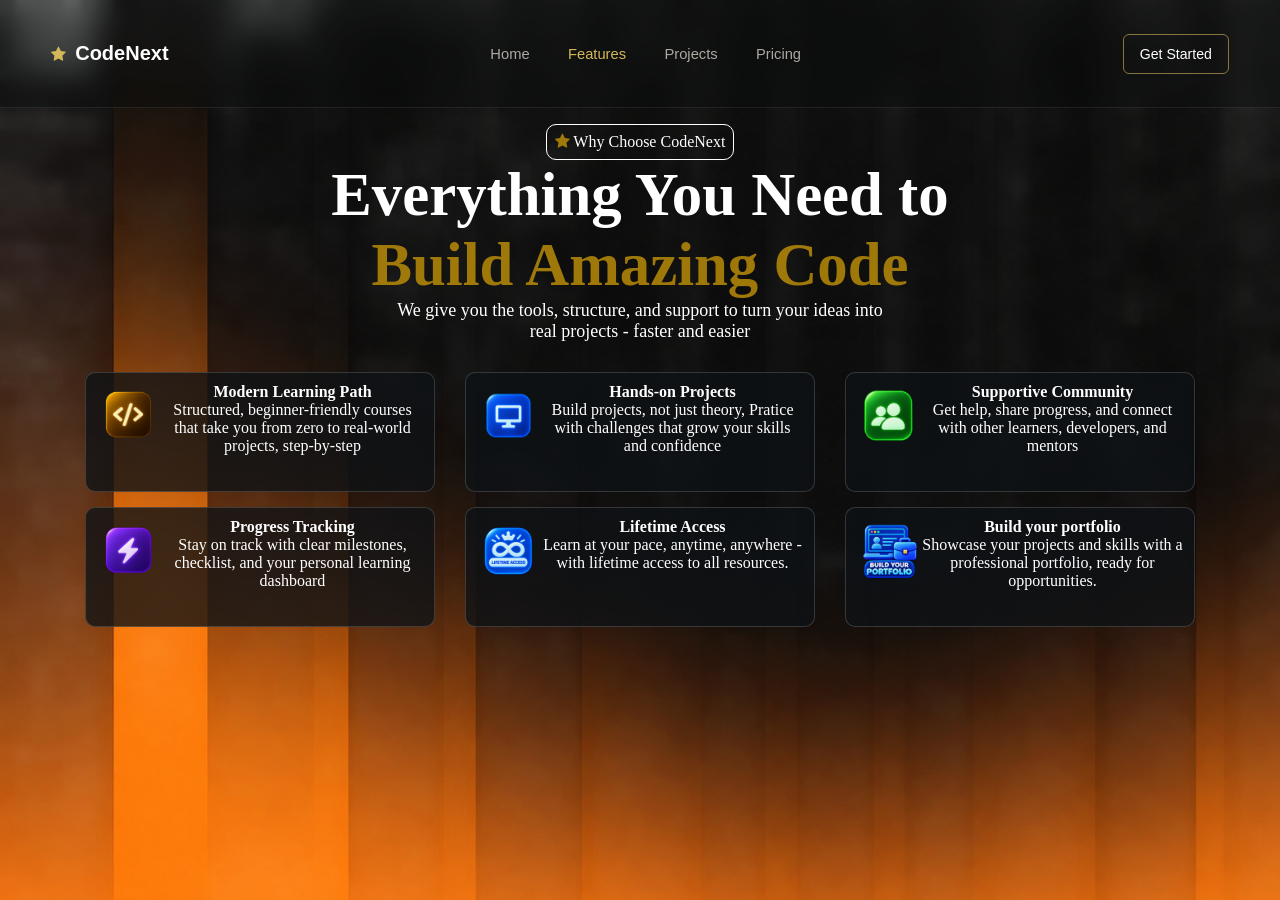
==== commit 207a28d6: "Align site pages and add pricing" ====
--- a/feature.html
+++ b/feature.html
@@ -17,9 +17,9 @@
                 <div class="middle">
                     <ul>
                         <li><a href="index.html">Home</a></li>
-                        <li><a href="feature.html">Features</a></li>
+                        <li><a href="feature.html" aria-current="page">Features</a></li>
                         <li><a href="projects.html">Projects</a></li>
-                        <li><a href="#Pricing">Pricing</a></li>
+                        <li><a href="Pricing.html">Pricing</a></li>
                     </ul>
                 </div>
                 <div class="right">
--- a/feature.css
+++ b/feature.css
@@ -1,104 +1,94 @@
-* {
+*{
     margin: 0%;
     padding: 0%;
     box-sizing: border-box;
 }
-
-html {
+html{
     background-image: url(/img/background.png);
 }
-
-.header {
+.header{
     display: flex;
+    align-items: center;
     justify-content: space-between;
-    padding: 20px;
+    padding: 16px clamp(20px, 4vw, 56px);
     width: 100%;
     position: fixed;
     top: 0;
     left: 0;
     right: 0;
     height: 12vh;
+    min-height: 76px;
+    border-bottom: 1px solid rgba(255, 255, 255, 0.08);
+    background: rgba(10, 12, 14, 0.35);
+    backdrop-filter: blur(12px);
+    z-index: 2;
+    font-family: "Trebuchet MS", sans-serif;
 }
-
-.header .left {
+.header .left{
     display: flex;
-    gap: 2px;
+    align-items: center;
+    gap: 9px;
     color: white;
 }
-
-.header .left i {
-    color: rgba(185, 139, 10, 0.849);
+.header .left i{
+    color: #d5b85a;
 }
-
-.header .left h1 {
+.header .left h1{
+    margin: 0;
+    font-size: 1.25rem;
     cursor: pointer;
 }
-
-.header .middle {
-    border: 1px solid white;
-    border-radius: 10px;
-    padding: 10px;
+.header .middle{
+    border: 0;
+    padding: 0;
 }
-
-.header .middle ul {
+.header .middle ul{
     display: flex;
-    gap: 50px;
-    margin-left: 5px;
-    margin-right: 5px;
+    gap: clamp(16px, 3vw, 42px);
+    margin: 0;
+    padding: 0;
 }
-
-.header .middle ul li {
+.header .middle ul li{
     list-style: none;
 }
-
 .header .middle ul li a {
     text-decoration: none;
+    color: rgba(244, 241, 232, 0.68);
+    cursor: pointer;
+    font-size: 0.92rem;
+    transition: color 160ms ease;
+}
+.header .middle ul li a:hover,
+.header .middle ul li a[aria-current="page"] {
+    color: #d5b85a;
+}
+.header .right button{
+    min-height: 40px;
+    padding: 0 16px;
+    border: 1px solid rgba(213, 184, 90, 0.6);
+    border-radius: 6px;
+    background: transparent;
     color: white;
     cursor: pointer;
-    font-weight: bold;
-    transition: all 0.3s ease-in-out;
+    font: inherit;
+    font-size: 0.88rem;
+    transition: background-color 160ms ease, color 160ms ease;
 }
-
-.header .middle ul li a:hover {
-    color: rgba(185, 139, 10, 0.849);
+.header .right button:hover{
+    border-color: #d5b85a;
+    background: #d5b85a;
+    color: #171817;
 }
-
-.header .middle ul li a.active {
-    color: rgba(255, 214, 92, 0.95);
-    background-color: rgba(185, 139, 10, 0.16);
-    border-bottom: 2px solid rgba(255, 214, 92, 0.95);
-    border-radius: 6px;
-    padding: 8px 10px;
-}
-
-.header .right button {
-    height: 35px;
-    width: 100px;
-    border-radius: 10px;
-    border: none;
-    background: linear-gradient(45deg, rgb(191, 191, 204), rgb(61, 45, 1));
-    cursor: pointer;
-    transition: all 3ms ease-in-out;
-    color: white;
-}
-
-.header .right button:hover {
-    background: linear-gradient(45deg, rgb(53, 39, 1), rgb(243, 243, 245));
-    scale: 1.05;
-}
-
-#design {
+#design{
     border: 1px solid white;
     border-radius: 10px;
     padding: 8px;
     margin-top: 10px;
 }
-
-#design i {
+#design i{
     color: rgba(185, 139, 10, 0.849);
 }
-
-.main {
+.main{
     margin-top: 12vh;
     display: flex;
     flex-direction: column;
@@ -108,87 +98,75 @@
     color: white;
     padding: 6px;
 }
-
-.main .top {
+.main .top{
     display: flex;
     flex-direction: column;
     align-items: center;
     width: 650px;
 }
-
-.top .heading h1 {
+.top .heading h1{
     font-size: 3.8em;
     text-align: center;
 }
-
-.design {
+.design{
     color: rgba(185, 139, 10, 0.849);
 }
-
-.main .top p {
+.main .top p{
     font-size: 18px;
     text-align: center;
     width: 500px;
 }
-
-.middle {
+.middle{
     display: flex;
     flex-direction: column;
 }
-
-.middle .first {
+.middle .first{
     margin-top: 30px;
     display: flex;
     gap: 30px;
     align-items: center;
     justify-content: center;
 }
-
-.middle .first .one,
-.middle .first .two,
-.middle .first .three {
-    border: 1px solid rgb(0, 0, 3);
+.middle .first .one, .middle .first .two, .middle .first .three{
+    border: 1px solid rgba(255, 255, 255, 0.16);
     width: 350px;
     height: 120px;
     border-radius: 10px;
-    background-color: rgba(3, 1, 27, 0.8);
+    background-color: rgba(15, 18, 22, 0.78);
     display: flex;
     text-align: center;
     padding: 10px;
     cursor: pointer;
-    transition: 3ms all ease-in-out;
+    transition: transform 180ms ease, border-color 180ms ease, background-color 180ms ease;
 }
-
-.middle .first .one:hover,
-.middle .first .two:hover,
-.middle .first .three:hover {
+.middle .first .one:hover, .middle .first .two:hover, .middle .first .three:hover{
+    transform: translateY(-3px);
+    border-color: rgba(213, 184, 90, 0.62);
+    background: rgba(20, 22, 25, 0.9);
     scale: 1.05;
 }
-
-.middle .second {
+.middle .second{
     display: flex;
     gap: 30px;
     align-items: center;
     justify-content: center;
     margin-top: 15px;
 }
-
-.middle .second .four,
-.middle .second .five,
-.middle .second .six {
-    border: 1px solid rgb(0, 0, 3);
+.middle .second .four, .middle .second .five, .middle .second .six{
+    border: 1px solid rgba(255, 255, 255, 0.16);
     width: 350px;
     height: 120px;
     border-radius: 10px;
-    background-color: rgba(3, 1, 27, 0.8);
+    background-color: rgba(15, 18, 22, 0.78);
     display: flex;
     text-align: center;
     padding: 10px;
     cursor: pointer;
+    transition: transform 180ms ease, border-color 180ms ease, background-color 180ms ease;
 }
-
-.middle .second .four:hover,
-.middle .second .five:hover,
-.middle .second .six:hover {
+.middle .second .four:hover, .middle .second .five:hover, .middle .second .six:hover{
+     transform: translateY(-3px);
+    border-color: rgba(213, 184, 90, 0.62);
+    background: rgba(20, 22, 25, 0.9);
     scale: 1.05;
 }
